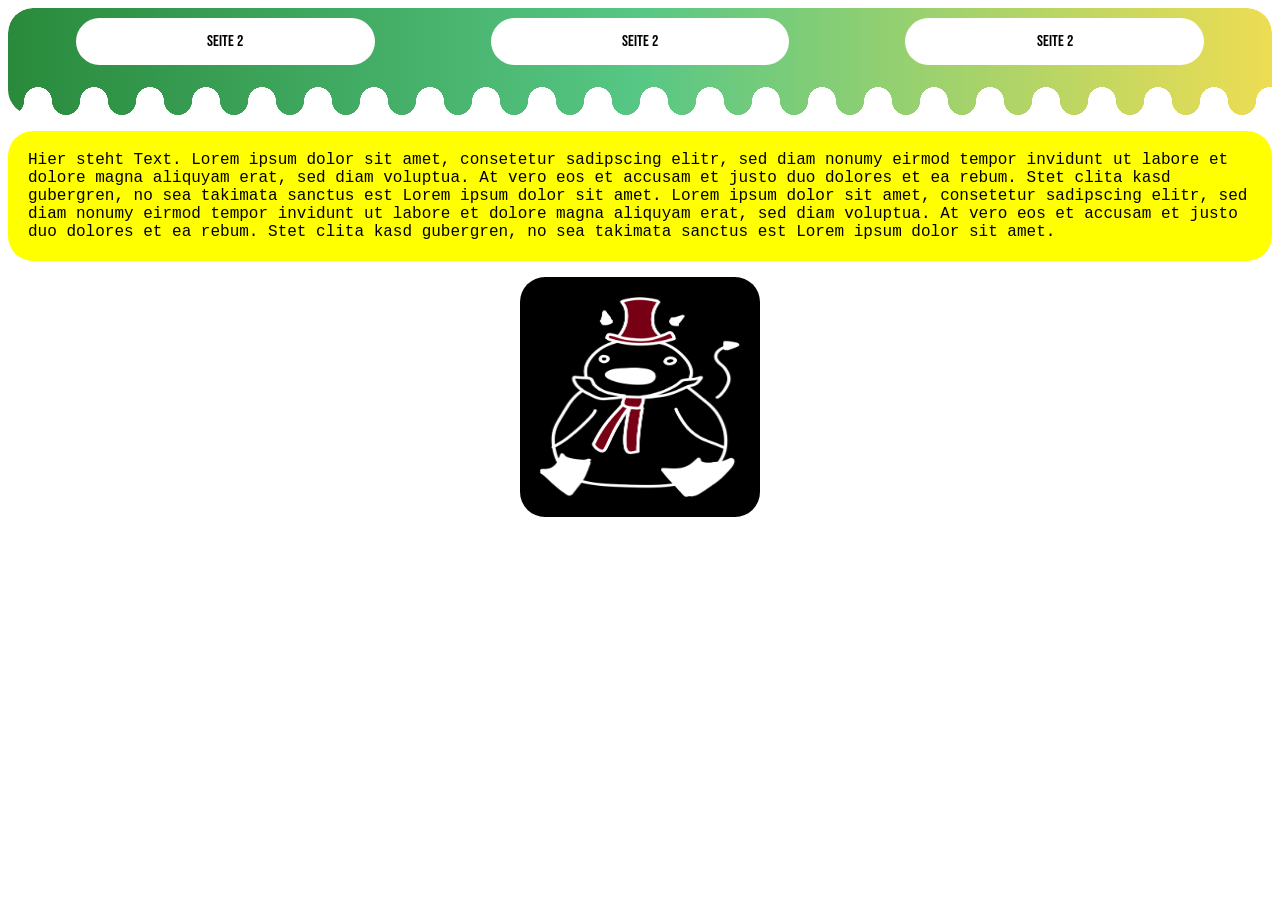
==== index.html @ e603d380 "Update index.html" ====
<!doctype html>
<html>
  <head>
    <link rel="preconnect" href="https://fonts.googleapis.com">
    <link rel="preconnect" href="https://fonts.gstatic.com" crossorigin>
    <link href="https://fonts.googleapis.com/css2?family=Bebas+Neue&family=Exo+2:ital,wght@0,100..900;1,100..900&display=swap" rel="stylesheet">
    <link rel="stylesheet" href="portfoliostyle.css">
    <meta name="viewport" content="width=device-width, initial-scale=1.0">
    <link rel="icon" type="image/x-icon" href="duckbrush.png">
    <title>Portfolio</title>
  </head>

  <body>
    <div class="container space-around">
      <a class="MeinButton" href="seite2.html">Seite 2</a>
      <a class="MeinButton" href="seite2.html">Seite 2</a>
      <a class="MeinButton" href="seite2.html">Seite 2</a>
    </div>
    <p class="basic">Hier steht Text. Lorem ipsum dolor sit amet, consetetur sadipscing elitr, sed diam nonumy eirmod tempor invidunt ut labore et dolore magna aliquyam erat, sed diam voluptua. At vero eos et accusam et justo duo dolores et ea rebum. Stet clita kasd gubergren, no sea takimata sanctus est Lorem ipsum dolor sit amet. Lorem ipsum dolor sit amet, consetetur sadipscing elitr, sed diam nonumy eirmod tempor invidunt ut labore et dolore magna aliquyam erat, sed diam voluptua. At vero eos et accusam et justo duo dolores et ea rebum. Stet clita kasd gubergren, no sea takimata sanctus est Lorem ipsum dolor sit amet.</p>
    <img src="duckbrush.png" alt="duck">
  </body>
</html>
---- portfoliostyle.css ----
body{
    font-family: 'Courier New', monospace;
}
p.basic {
  background-color: yellow;
  border-radius: 25px;
  padding: 20px;
}
img {
  background-color: black;
  border-radius: 25px;
  padding: 20px;
  width: 200px;
  height: 200px;
  display: block;
  margin: auto;
  transition: transform .7s ease-in-out;
}
img:hover{
  cursor: default;
  transform: rotate(9deg);
}

a.MeinButton:link, a.MeinButton:visited {
  border-radius: 25px;
  background-color: white;
  color: black;
  padding: 14px 25px;
  width: max(50px,20%);
  text-align: center;
  text-decoration: none;
  display: inline-block;
  font-family: "Bebas Neue", sans-serif;
  font-weight: 400;
  font-style: normal;
}

a.MeinButton:hover, a.MeinButton:active {
  background-color: red;
}

.container {
  display: flex;
  background: #298a3b;
  background: linear-gradient(90deg,rgba(41, 138, 59, 1) 0%, rgba(87, 199, 133, 1) 50%, rgba(237, 221, 83, 1) 100%);
  mask: 
   radial-gradient(14px at 75% 100%,#0000 98%,#000) 50% calc(100% - 14px)/56px 100% repeat-x,
    radial-gradient(14px at 25% 50%,#000 99%,#0000 101%) bottom/56px 28px repeat-x;
  border-radius: 25px;
  padding: 10px;
  padding-bottom: 50px;
}
.container.space-around {
  justify-content: space-around;
}
.container.space-between {  
  justify-content: space-between;
}
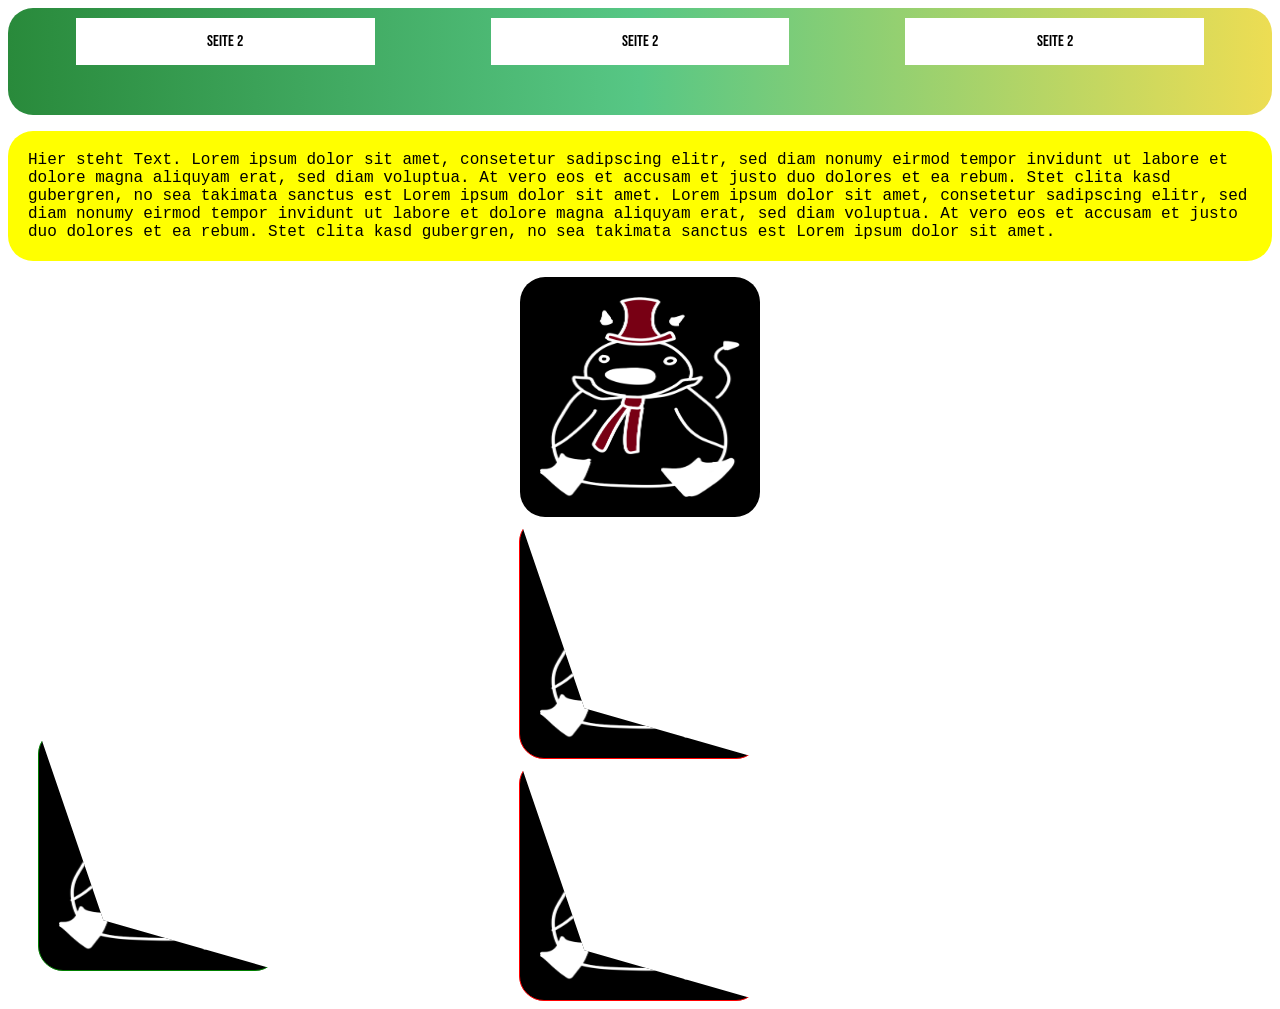
==== commit 1d366878: "stack not working" ====
--- a/index.html
+++ b/index.html
@@ -17,6 +17,11 @@
       <a class="MeinButton" href="seite2.html">Seite 2</a>
     </div>
     <p class="basic">Hier steht Text. Lorem ipsum dolor sit amet, consetetur sadipscing elitr, sed diam nonumy eirmod tempor invidunt ut labore et dolore magna aliquyam erat, sed diam voluptua. At vero eos et accusam et justo duo dolores et ea rebum. Stet clita kasd gubergren, no sea takimata sanctus est Lorem ipsum dolor sit amet. Lorem ipsum dolor sit amet, consetetur sadipscing elitr, sed diam nonumy eirmod tempor invidunt ut labore et dolore magna aliquyam erat, sed diam voluptua. At vero eos et accusam et justo duo dolores et ea rebum. Stet clita kasd gubergren, no sea takimata sanctus est Lorem ipsum dolor sit amet.</p>
-    <img src="duckbrush.png" alt="duck">
+    <img class="turning" src="duckbrush.png" alt="duck">
+    <img class="folding image1"src="duckbrush.png" alt="duck">
+    <div class="parent">
+      <img class="folding image1"src="duckbrush.png" alt="duck">
+      <img class="folding image2"src="duckbrush.png" alt="duck">
+    </div>
   </body>
 </html>
--- a/portfoliostyle.css
+++ b/portfoliostyle.css
@@ -6,7 +6,7 @@
   border-radius: 25px;
   padding: 20px;
 }
-img {
+img.turning {
   background-color: black;
   border-radius: 25px;
   padding: 20px;
@@ -16,13 +16,49 @@
   margin: auto;
   transition: transform .7s ease-in-out;
 }
-img:hover{
+img.turning:hover{
   cursor: default;
   transform: rotate(9deg);
 }
 
+img.folding {
+  background-color: black;
+  border-radius: 25px;
+  padding: 20px;
+  width: 200px;
+  height: 200px;
+  display: block;
+  margin: auto;
+  clip-path: polygon(0 0, 27% 79%, 100% 100%, 0% 100%);
+  transition: clip-path 1s;
+}
+
+.parent {
+  position: relative;
+  top: 0;
+  left: 0;
+  display: block;
+  margin: auto;
+}
+.image1 {
+  position: relative;
+  top: 0;
+  left: 0;
+  border: 1px red solid;
+}
+.image2 {
+  position: absolute;
+  top: -30px;
+  left: 30px;
+  border: 1px green solid;
+}
+
+img.folding:hover {
+  clip-path: polygon(0 0, 96% 2%, 100% 100%, 0% 100%);
+}
+
 a.MeinButton:link, a.MeinButton:visited {
-  border-radius: 25px;
+  border-radius: 0px;
   background-color: white;
   color: black;
   padding: 14px 25px;
@@ -39,13 +75,14 @@
   background-color: red;
 }
 
+.stackcontainer{
+  
+}
+
 .container {
   display: flex;
   background: #298a3b;
   background: linear-gradient(90deg,rgba(41, 138, 59, 1) 0%, rgba(87, 199, 133, 1) 50%, rgba(237, 221, 83, 1) 100%);
-  mask: 
-   radial-gradient(14px at 75% 100%,#0000 98%,#000) 50% calc(100% - 14px)/56px 100% repeat-x,
-    radial-gradient(14px at 25% 50%,#000 99%,#0000 101%) bottom/56px 28px repeat-x;
   border-radius: 25px;
   padding: 10px;
   padding-bottom: 50px;
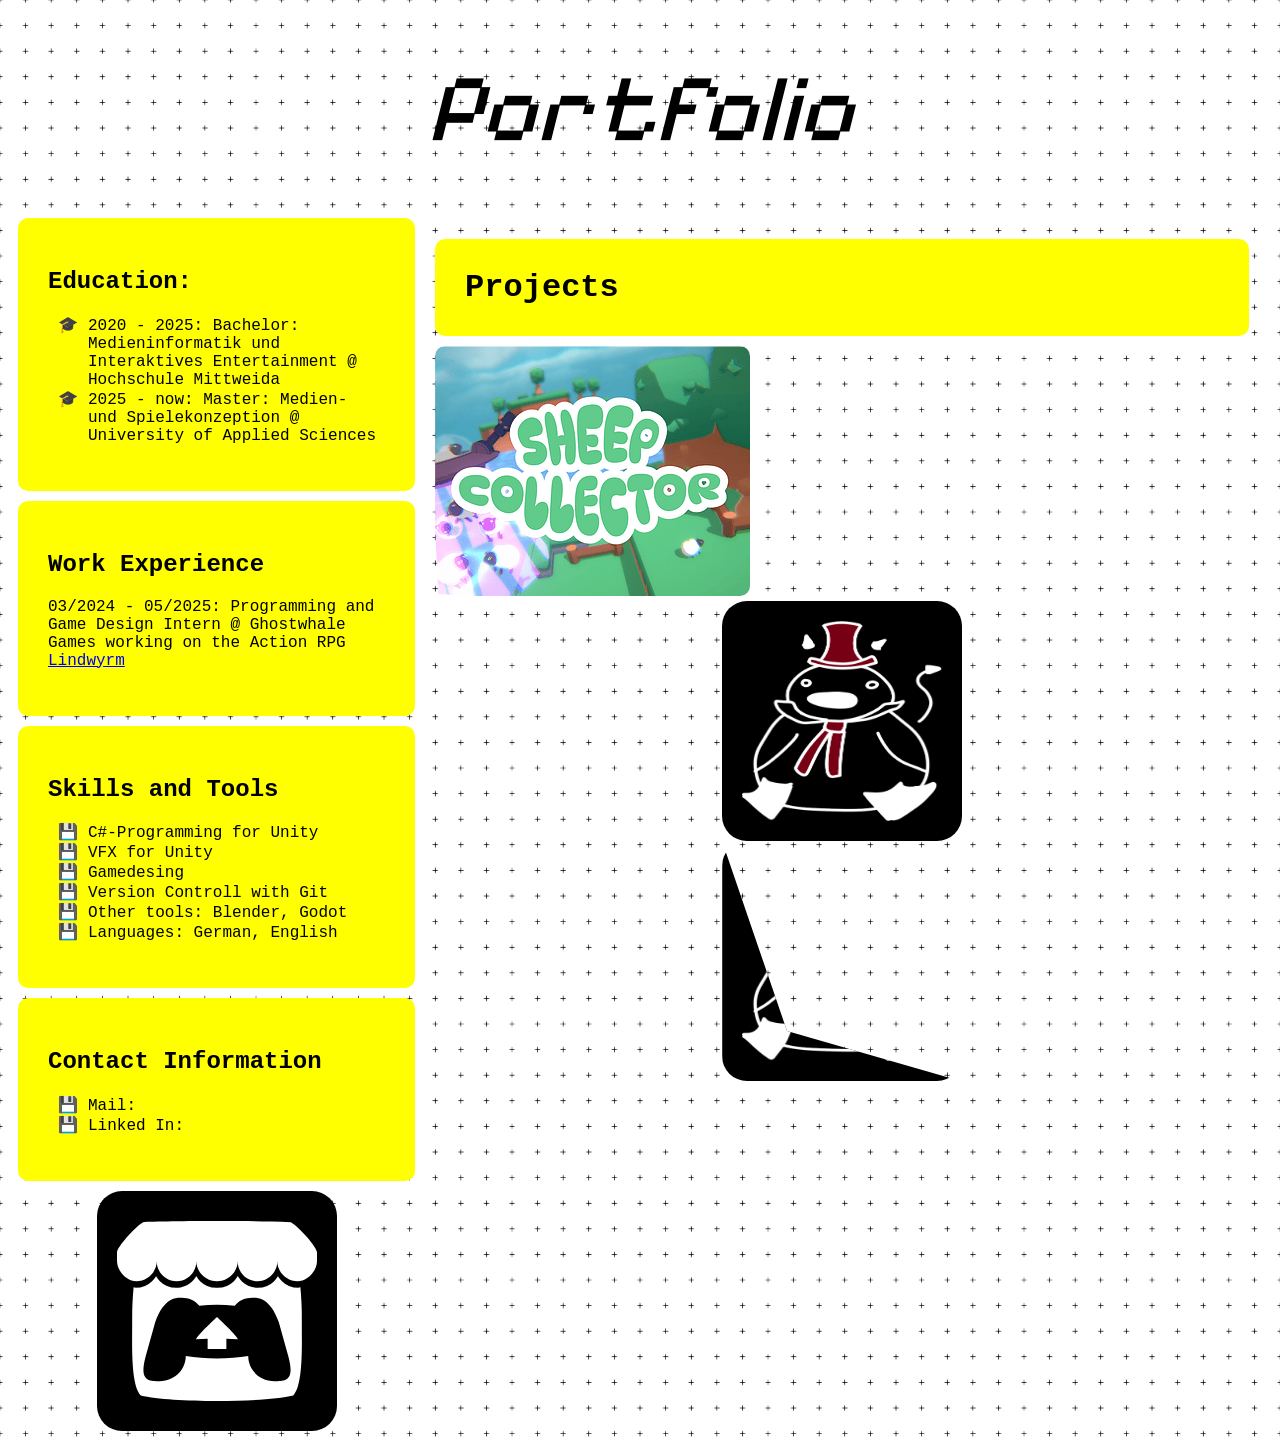
==== commit 726e7443: "bare Bone Portfolio" ====
--- a/index.html
+++ b/index.html
@@ -4,6 +4,7 @@
     <link rel="preconnect" href="https://fonts.googleapis.com">
     <link rel="preconnect" href="https://fonts.gstatic.com" crossorigin>
     <link href="https://fonts.googleapis.com/css2?family=Bebas+Neue&family=Exo+2:ital,wght@0,100..900;1,100..900&display=swap" rel="stylesheet">
+    <link href="https://fonts.googleapis.com/css2?family=Pixelify+Sans:wght@400..700&display=swap" rel="stylesheet">
     <link rel="stylesheet" href="portfoliostyle.css">
     <meta name="viewport" content="width=device-width, initial-scale=1.0">
     <link rel="icon" type="image/x-icon" href="duckbrush.png">
@@ -11,17 +12,50 @@
   </head>
 
   <body>
-    <div class="container space-around">
-      <a class="MeinButton" href="seite2.html">Seite 2</a>
-      <a class="MeinButton" href="seite2.html">Seite 2</a>
-      <a class="MeinButton" href="seite2.html">Seite 2</a>
+    <div class="header pixelify-sans-header"> 
+      <p>Portfolio</p>
     </div>
-    <p class="basic">Hier steht Text. Lorem ipsum dolor sit amet, consetetur sadipscing elitr, sed diam nonumy eirmod tempor invidunt ut labore et dolore magna aliquyam erat, sed diam voluptua. At vero eos et accusam et justo duo dolores et ea rebum. Stet clita kasd gubergren, no sea takimata sanctus est Lorem ipsum dolor sit amet. Lorem ipsum dolor sit amet, consetetur sadipscing elitr, sed diam nonumy eirmod tempor invidunt ut labore et dolore magna aliquyam erat, sed diam voluptua. At vero eos et accusam et justo duo dolores et ea rebum. Stet clita kasd gubergren, no sea takimata sanctus est Lorem ipsum dolor sit amet.</p>
-    <img class="turning" src="duckbrush.png" alt="duck">
-    <img class="folding image1"src="duckbrush.png" alt="duck">
-    <div class="parent">
-      <img class="folding image1"src="duckbrush.png" alt="duck">
-      <img class="folding image2"src="duckbrush.png" alt="duck">
+    <div class="row">
+      <div class="column left">
+        <div class = "basic">
+          <h2 >Education: </h2>
+          <ul>
+            <li class="ex-list-point"> 2020 - 2025: Bachelor: Medieninformatik und Interaktives Entertainment @ Hochschule Mittweida</li>
+            <li class="ex-list-point"> 2025 - now: Master: Medien- und Spielekonzeption @ University of Applied Sciences</li>
+          </ul>
+        </div>
+        <div class="basic">
+          <h2>Work Experience</h2>
+          <p> 03/2024 - 05/2025: Programming and Game Design Intern @ Ghostwhale Games working on the Action RPG <a href="https://store.steampowered.com/app/2280020/Lindwyrm/">Lindwyrm</a></p>
+        </div>
+        <div class="basic">
+          <h2>Skills and Tools</h2>
+          <ul>
+            <li class="ex-list-floppy"> C#-Programming for Unity</li>
+            <li class="ex-list-floppy"> VFX for Unity</li>
+            <li class="ex-list-floppy"> Gamedesing</li>
+            <li class="ex-list-floppy"> Version Controll with Git</li>
+            <li class="ex-list-floppy"> Other tools: Blender, Godot</li>
+            <li class="ex-list-floppy"> Languages: German, English</li>
+          </ul>
+        </div>
+        
+        <div class="basic">
+          <h2>Contact Information</h2>
+          <ul>
+            <li class="ex-list-floppy"> Mail:</li>
+            <li class="ex-list-floppy"> Linked In: </li>
+          </ul>
+        </div>
+
+        <a target="_blank" rel="noopener noreferrer" href="https://duckistopheles.itch.io/"><img class="turning externLink" src="itchio-textless-white.svg"></a>
+      </div>
+      <div class="column right">
+        <h1 class="basic">Projects</h1>
+        <a href="sheep_collector.html"> <img class = "projectPreview" src="sheep_collector.png" alt = "sheep_collector"> </a>
+        <img class="turning" src="duckbrush.png" alt="duck">
+        <img class="folding"src="duckbrush.png" alt="duck">
+      </div>
     </div>
   </body>
 </html>
--- a/portfoliostyle.css
+++ b/portfoliostyle.css
@@ -1,12 +1,19 @@
 body{
     font-family: 'Courier New', monospace;
+    background-image: url(squarecross.png);
+    background-size: 20%;
 }
-p.basic {
+.basic {
   background-color: yellow;
-  border-radius: 25px;
-  padding: 20px;
+  padding: 30px;
+  border-radius: 10px;
+  overflow:auto;
+  margin-bottom: 10px;
 }
-img.turning {
+
+
+
+.turning {
   background-color: black;
   border-radius: 25px;
   padding: 20px;
@@ -16,12 +23,11 @@
   margin: auto;
   transition: transform .7s ease-in-out;
 }
-img.turning:hover{
-  cursor: default;
+.turning:hover{
   transform: rotate(9deg);
 }
 
-img.folding {
+.folding {
   background-color: black;
   border-radius: 25px;
   padding: 20px;
@@ -33,27 +39,7 @@
   transition: clip-path 1s;
 }
 
-.parent {
-  position: relative;
-  top: 0;
-  left: 0;
-  display: block;
-  margin: auto;
-}
-.image1 {
-  position: relative;
-  top: 0;
-  left: 0;
-  border: 1px red solid;
-}
-.image2 {
-  position: absolute;
-  top: -30px;
-  left: 30px;
-  border: 1px green solid;
-}
-
-img.folding:hover {
+.folding:hover {
   clip-path: polygon(0 0, 96% 2%, 100% 100%, 0% 100%);
 }
 
@@ -75,10 +61,6 @@
   background-color: red;
 }
 
-.stackcontainer{
-  
-}
-
 .container {
   display: flex;
   background: #298a3b;
@@ -92,4 +74,89 @@
 }
 .container.space-between {  
   justify-content: space-between;
+}
+
+.row{
+  box-sizing: border-box;
+  /*display: flex;*/
+  justify-content: center;
+  align-items: center; 
+}
+.column {
+  float: left;
+  box-sizing: border-box;
+  padding: 10px;
+
+}
+
+.left {
+  width: 33%;
+}
+
+.right {
+  width: 66%;
+}
+
+@media screen and (max-width: 900px) {
+  .left {
+    width: 100%;
+  }
+  .right {
+    width: 100%;
+  }
+  .column {
+    width: 100%;
+  }
+}
+
+/* Clear floats after the columns */
+.row:after {
+  content: "";
+  display: table;
+  clear: both;
+}
+
+.header{
+ display: flex;
+  justify-content: center;
+  align-items: center;
+  height: 200px;
+  transition: transform .5s ease-in-out, font-weight .3s ease-in-out;
+}
+.header:hover {
+   transform: skew(-0.03turn, 0.5deg);
+   font-weight: 500;
+}
+
+/* <weight>: Use a value from 400 to 700*/
+.pixelify-sans-header {
+  font-family: "Pixelify Sans", sans-serif;
+  font-optical-sizing: auto;
+  font-weight: 400;
+  font-style: italic;
+  font-size: 96px;
+  color: grad;
+}
+
+.externLink:hover {
+  cursor: pointer;
+}
+
+.ex-list-point {
+  list-style-type: "🎓 ";
+}
+
+.ex-list-floppy {
+  list-style-type: "💾 ";
+}
+ul ::marker {font-size:inherit;} 
+
+.projectPreview{
+  border-radius: 10px;
+  clip-path: polygon(0 0, 26% 0, 38% 0, 61% 0, 80% 0, 100% 0, 100% 15%, 100% 39%, 100% 61%, 100% 87%, 100% 100%, 74% 100%, 56% 100%, 37% 100%, 15% 100%, 1% 99%, 0% 72%, 0 47%, 0 22%);
+  transition: clip-path .4s ease-in-out;
+}
+
+.projectPreview:hover{
+  clip-path: polygon(4% 1%, 18% 8%, 38% 7%, 58% 8%, 78% 2%, 97% 4%, 95% 21%, 98% 41%, 95% 67%, 98% 87%, 92% 97%, 76% 98%, 57% 97%, 38% 98%, 20% 93%, 0 96%, 3% 70%, 3% 45%, 7% 19%);
 }
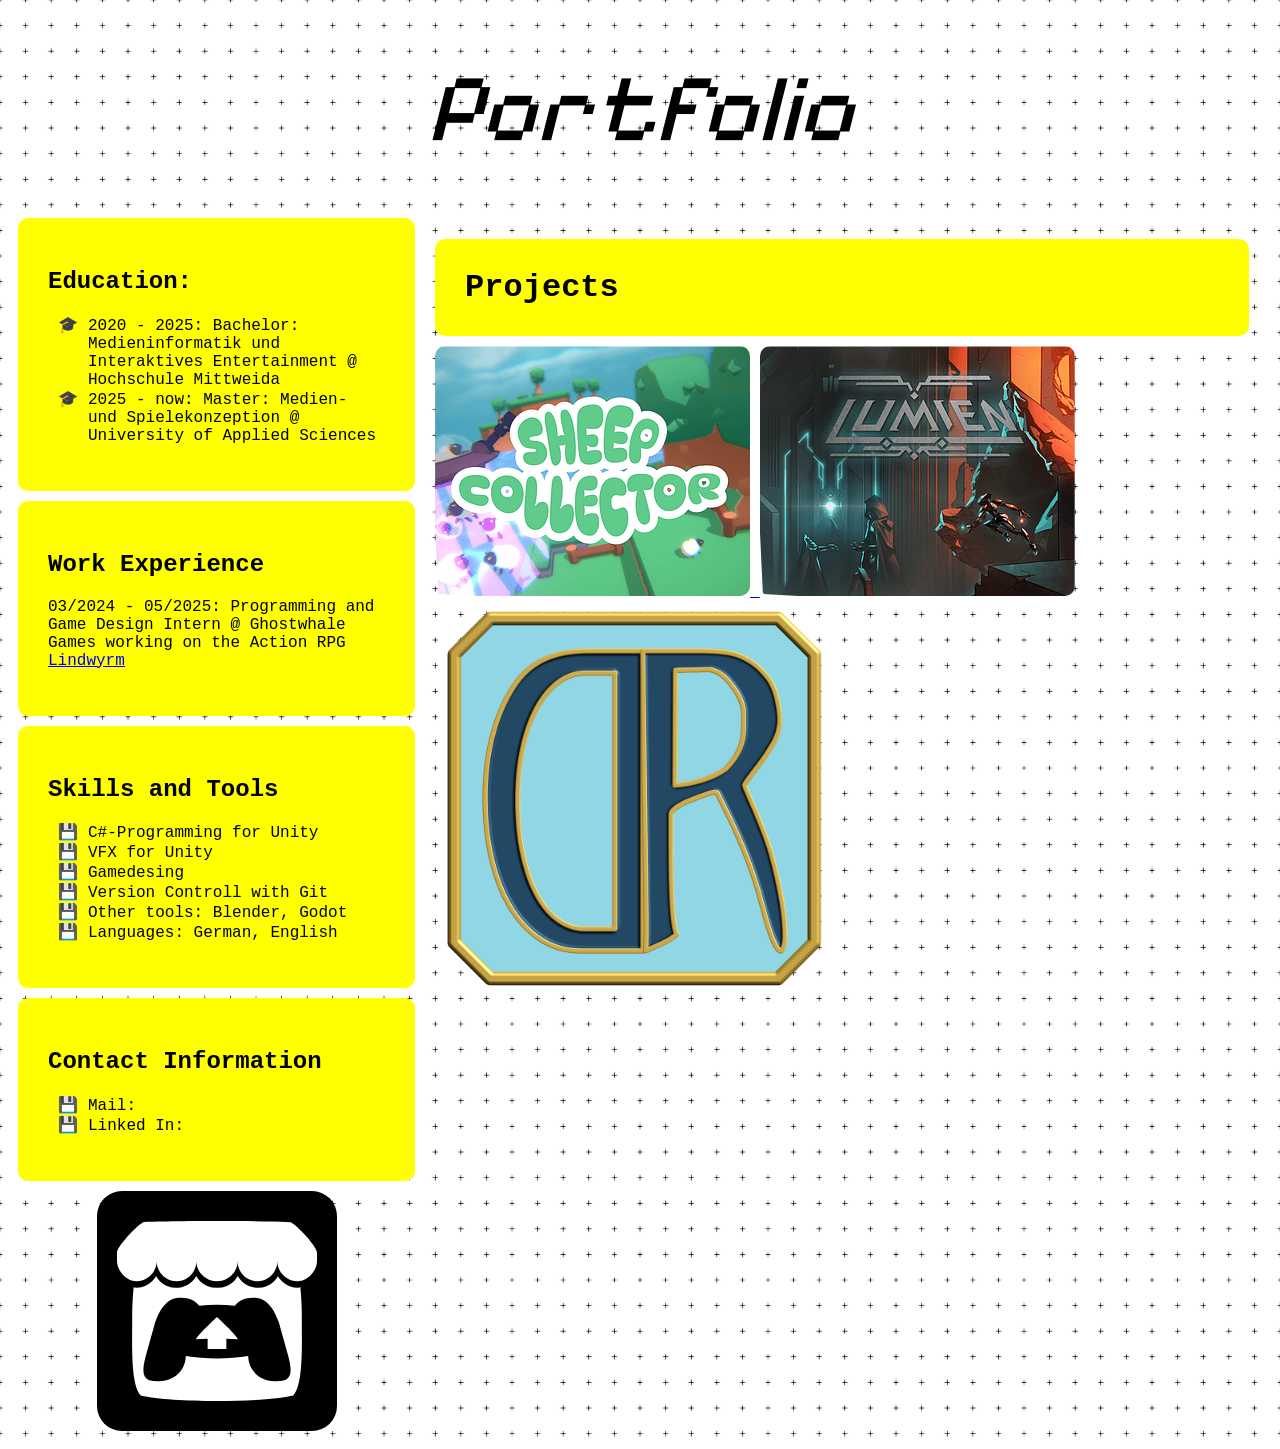
==== commit 0c8ffb79: "new project gallery wip" ====
--- a/index.html
+++ b/index.html
@@ -52,9 +52,12 @@
       </div>
       <div class="column right">
         <h1 class="basic">Projects</h1>
-        <a href="sheep_collector.html"> <img class = "projectPreview" src="sheep_collector.png" alt = "sheep_collector"> </a>
-        <img class="turning" src="duckbrush.png" alt="duck">
-        <img class="folding"src="duckbrush.png" alt="duck">
+
+        <div> 
+          <a href="sheep_collector.html"> <img class = "projectPreview" src="sheep_collector.png" alt = "sheep_collector"> </a>
+          <a href="sheep_collector.html"> <img class = "projectPreview" src="ressources/lumien_small.png" alt = "lumien"> </a>
+          <a href="sheep_collector.html"> <img class = "projectPreview" src="ressources/Programm_Logo.png" alt = "Darrana"> </a>
+        </div>
       </div>
     </div>
   </body>
--- a/portfoliostyle.css
+++ b/portfoliostyle.css
@@ -88,7 +88,11 @@
   padding: 10px;
 
 }
-
+.column.project {
+  width: 66%;
+  border: 10px solid red;
+  background-color: #298a3b;
+}
 .left {
   width: 33%;
 }
@@ -155,8 +159,16 @@
   border-radius: 10px;
   clip-path: polygon(0 0, 26% 0, 38% 0, 61% 0, 80% 0, 100% 0, 100% 15%, 100% 39%, 100% 61%, 100% 87%, 100% 100%, 74% 100%, 56% 100%, 37% 100%, 15% 100%, 1% 99%, 0% 72%, 0 47%, 0 22%);
   transition: clip-path .4s ease-in-out;
+  max-width: 500px;
+  max-height: 400px;
 }
 
 .projectPreview:hover{
   clip-path: polygon(4% 1%, 18% 8%, 38% 7%, 58% 8%, 78% 2%, 97% 4%, 95% 21%, 98% 41%, 95% 67%, 98% 87%, 92% 97%, 76% 98%, 57% 97%, 38% 98%, 20% 93%, 0 96%, 3% 70%, 3% 45%, 7% 19%);
-}+}
+hr {
+  border: none;
+  border-top: 5px hidden rgb(0, 0, 0);
+}
+
+/*------------------------------ gallery*/
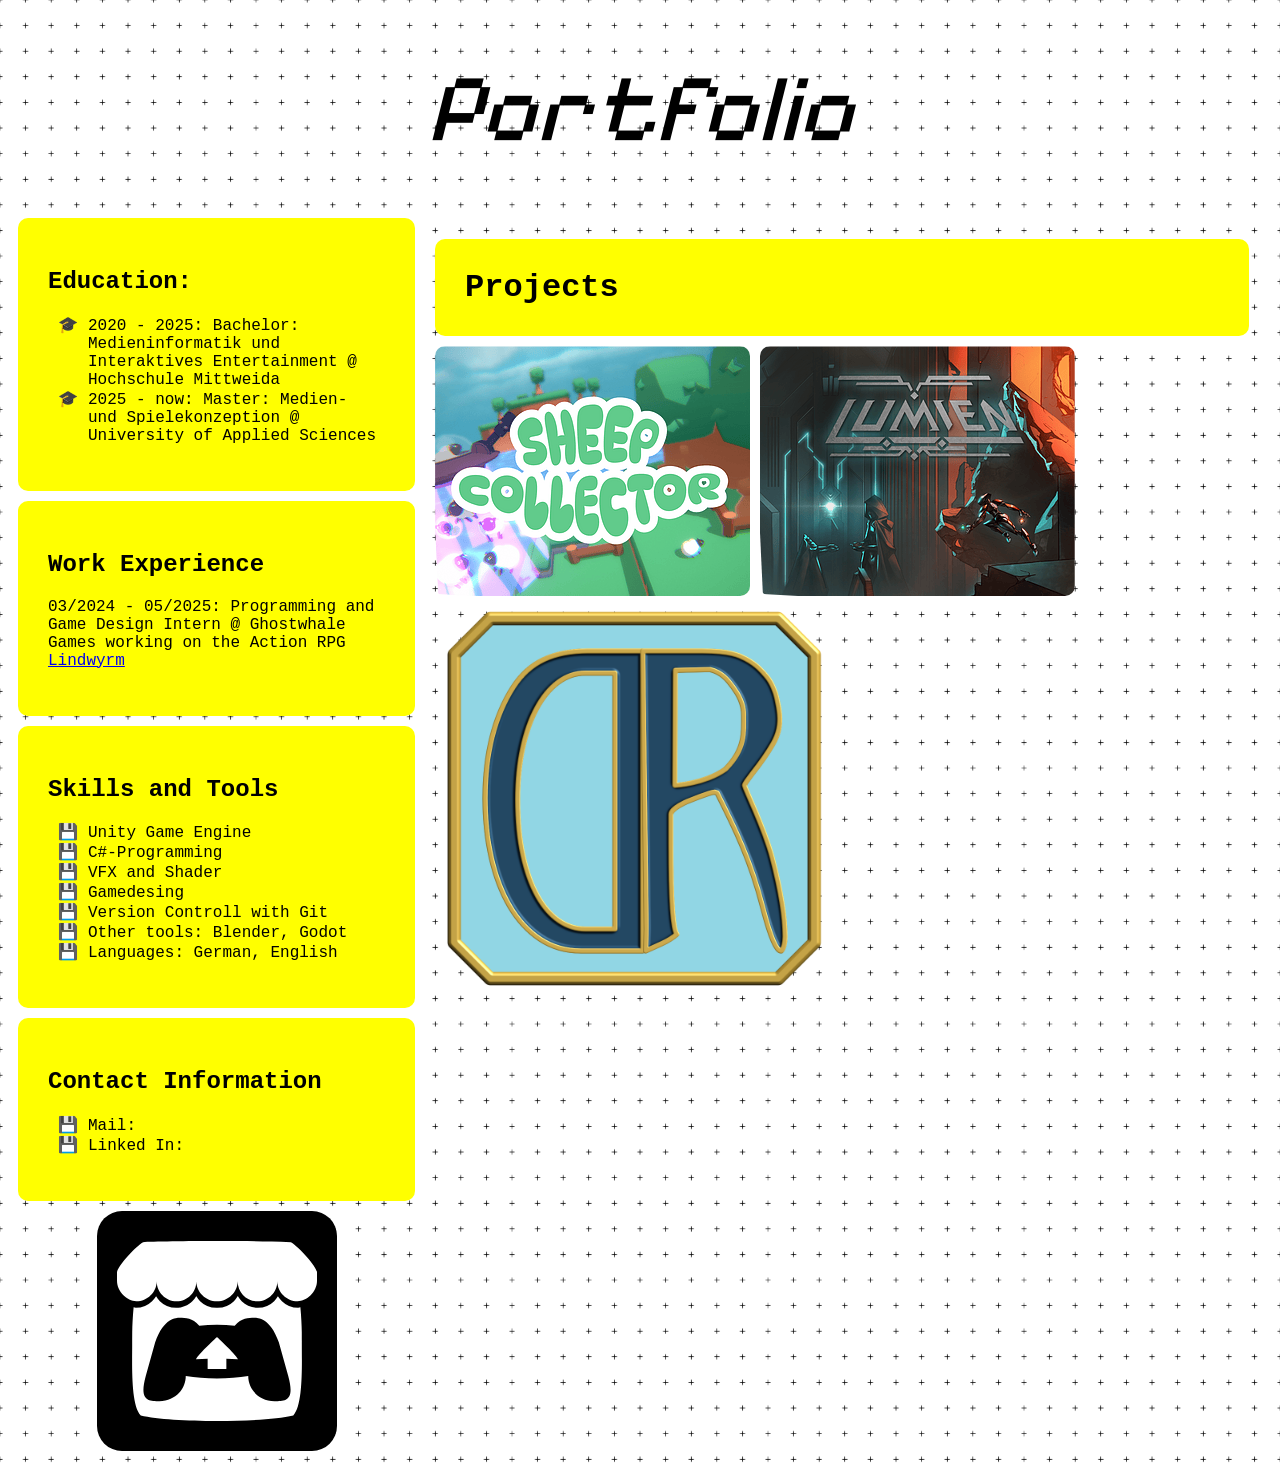
==== commit 4fd063a5: "added subpages" ====
--- a/index.html
+++ b/index.html
@@ -26,13 +26,14 @@
         </div>
         <div class="basic">
           <h2>Work Experience</h2>
-          <p> 03/2024 - 05/2025: Programming and Game Design Intern @ Ghostwhale Games working on the Action RPG <a href="https://store.steampowered.com/app/2280020/Lindwyrm/">Lindwyrm</a></p>
+          <p> 03/2024 - 05/2025: Programming and Game Design Intern @ Ghostwhale Games working on the Action RPG <a target="_blank" rel="noopener noreferrer" href="https://store.steampowered.com/app/2280020/Lindwyrm/">Lindwyrm</a></p>
         </div>
         <div class="basic">
           <h2>Skills and Tools</h2>
           <ul>
-            <li class="ex-list-floppy"> C#-Programming for Unity</li>
-            <li class="ex-list-floppy"> VFX for Unity</li>
+            <li class="ex-list-floppy"> Unity Game Engine</li>
+            <li class="ex-list-floppy"> C#-Programming</li>
+            <li class="ex-list-floppy"> VFX and Shader</li>
             <li class="ex-list-floppy"> Gamedesing</li>
             <li class="ex-list-floppy"> Version Controll with Git</li>
             <li class="ex-list-floppy"> Other tools: Blender, Godot</li>
@@ -52,11 +53,10 @@
       </div>
       <div class="column right">
         <h1 class="basic">Projects</h1>
-
         <div> 
-          <a href="sheep_collector.html"> <img class = "projectPreview" src="sheep_collector.png" alt = "sheep_collector"> </a>
-          <a href="sheep_collector.html"> <img class = "projectPreview" src="ressources/lumien_small.png" alt = "lumien"> </a>
-          <a href="sheep_collector.html"> <img class = "projectPreview" src="ressources/Programm_Logo.png" alt = "Darrana"> </a>
+          <a href="subpages/sheep_collector.html"><img class = "projectPreview" src="sheep_collector.png" alt = "sheep_collector"></a>
+          <a href="subpages/Lumien.html"><img class = "projectPreview" src="ressources/lumien_small.png" alt = "lumien"></a>
+          <a href="subpages/Darrana.html"><img class="projectPreview" src="ressources/Programm_Logo.png" alt = "Darrana"></a>
         </div>
       </div>
     </div>
--- a/portfoliostyle.css
+++ b/portfoliostyle.css
@@ -44,21 +44,23 @@
 }
 
 a.MeinButton:link, a.MeinButton:visited {
-  border-radius: 0px;
-  background-color: white;
-  color: black;
+  border-radius: 25px;
+  background-color: black;
+  color: white;
   padding: 14px 25px;
   width: max(50px,20%);
   text-align: center;
   text-decoration: none;
   display: inline-block;
-  font-family: "Bebas Neue", sans-serif;
   font-weight: 400;
   font-style: normal;
+  border: 10px solid transparent;
 }
 
 a.MeinButton:hover, a.MeinButton:active {
-  background-color: red;
+  background-color: rgb(255, 251, 0);
+  color: black;
+  border: 10px dashed black;
 }
 
 .container {
@@ -142,6 +144,14 @@
   color: grad;
 }
 
+.pixelify-sans-button {
+  font-family: "Pixelify Sans", sans-serif;
+  font-optical-sizing: auto;
+  font-weight: 400;
+  font-style: italic;
+  font-size: 32px;
+}
+
 .externLink:hover {
   cursor: pointer;
 }
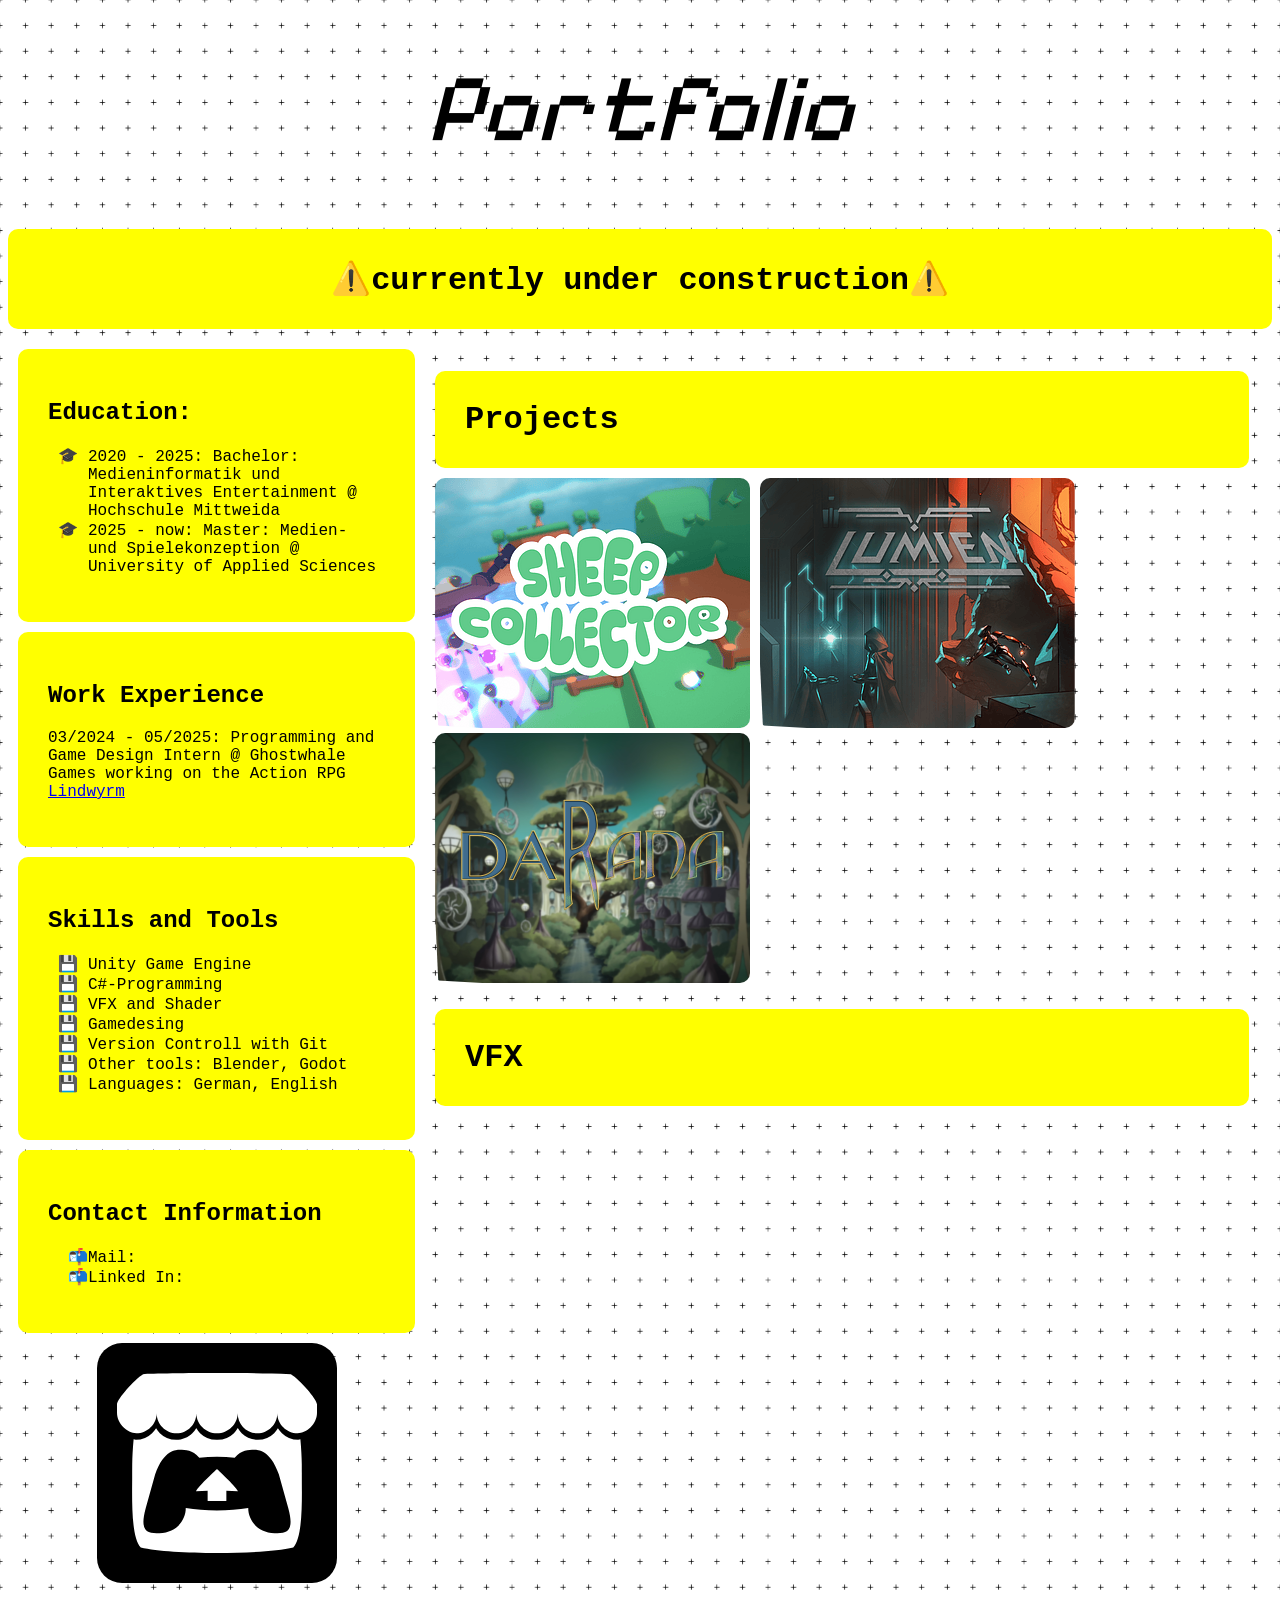
==== commit 438b1dca: "started workign on subside content" ====
--- a/index.html
+++ b/index.html
@@ -7,7 +7,7 @@
     <link href="https://fonts.googleapis.com/css2?family=Pixelify+Sans:wght@400..700&display=swap" rel="stylesheet">
     <link rel="stylesheet" href="portfoliostyle.css">
     <meta name="viewport" content="width=device-width, initial-scale=1.0">
-    <link rel="icon" type="image/x-icon" href="duckbrush.png">
+    <link rel="icon" type="image/x-icon" href="/ressources/duckbrush.png">
     <title>Portfolio</title>
   </head>
 
@@ -15,6 +15,7 @@
     <div class="header pixelify-sans-header"> 
       <p>Portfolio</p>
     </div>
+    <h1 class="basic warningBanner">⚠️currently under construction⚠️</h1>
     <div class="row">
       <div class="column left">
         <div class = "basic">
@@ -44,20 +45,21 @@
         <div class="basic">
           <h2>Contact Information</h2>
           <ul>
-            <li class="ex-list-floppy"> Mail:</li>
-            <li class="ex-list-floppy"> Linked In: </li>
+            <li class="ex-list-contact"> Mail:</li>
+            <li class="ex-list-contact"> Linked In: </li>
           </ul>
         </div>
 
-        <a target="_blank" rel="noopener noreferrer" href="https://duckistopheles.itch.io/"><img class="turning externLink" src="itchio-textless-white.svg"></a>
+        <a target="_blank" rel="noopener noreferrer" href="https://duckistopheles.itch.io/"><img class="turning externLink" src="ressources/itchio-textless-white.svg"></a>
       </div>
       <div class="column right">
         <h1 class="basic">Projects</h1>
         <div> 
-          <a href="subpages/sheep_collector.html"><img class = "projectPreview" src="sheep_collector.png" alt = "sheep_collector"></a>
+          <a href="subpages/sheep_collector.html"><img class = "projectPreview" src="ressources/sheep_collector.png" alt = "sheep_collector"></a>
           <a href="subpages/Lumien.html"><img class = "projectPreview" src="ressources/lumien_small.png" alt = "lumien"></a>
-          <a href="subpages/Darrana.html"><img class="projectPreview" src="ressources/Programm_Logo.png" alt = "Darrana"></a>
+          <a href="subpages/Darrana.html"><img class="projectPreview" src="ressources/DarranaThumbnail.png" alt = "Darrana"></a>
         </div>
+        <h1 class="basic">VFX</h1>
       </div>
     </div>
   </body>
--- a/portfoliostyle.css
+++ b/portfoliostyle.css
@@ -1,6 +1,6 @@
 body{
     font-family: 'Courier New', monospace;
-    background-image: url(squarecross.png);
+    background-image: url(ressources/squarecross.png);
     background-size: 20%;
 }
 .basic {
@@ -24,7 +24,7 @@
   transition: transform .7s ease-in-out;
 }
 .turning:hover{
-  transform: rotate(9deg);
+  transform: rotate(3deg);
 }
 
 .folding {
@@ -54,13 +54,16 @@
   display: inline-block;
   font-weight: 400;
   font-style: normal;
-  border: 10px solid transparent;
+  border: 10px solid;
+  border-color: rgba(0, 0, 0, 0);
+  transition: background-color .25s ease-in-out, color .25s ease-in-out,  border-color .25s ease-in-out;
 }
 
 a.MeinButton:hover, a.MeinButton:active {
   background-color: rgb(255, 251, 0);
   color: black;
-  border: 10px dashed black;
+  border: 10px solid;
+  border-color: black;
 }
 
 .container {
@@ -163,14 +166,23 @@
 .ex-list-floppy {
   list-style-type: "💾 ";
 }
+
+.ex-list-contact {
+  list-style-type: "📬";
+}
+
+.ex-list-blue {
+  list-style-type: "🐑";
+}
+
 ul ::marker {font-size:inherit;} 
 
 .projectPreview{
   border-radius: 10px;
   clip-path: polygon(0 0, 26% 0, 38% 0, 61% 0, 80% 0, 100% 0, 100% 15%, 100% 39%, 100% 61%, 100% 87%, 100% 100%, 74% 100%, 56% 100%, 37% 100%, 15% 100%, 1% 99%, 0% 72%, 0 47%, 0 22%);
   transition: clip-path .4s ease-in-out;
-  max-width: 500px;
-  max-height: 400px;
+  width: 315px;
+  max-height: 500px;
 }
 
 .projectPreview:hover{
@@ -181,4 +193,13 @@
   border-top: 5px hidden rgb(0, 0, 0);
 }
 
+.gameScreenshot{
+  max-width: 800px;
+  border-radius: 10px;
+  margin: 10px;
+}
+
+.warningBanner{
+  text-align: center;
+}
 /*------------------------------ gallery*/
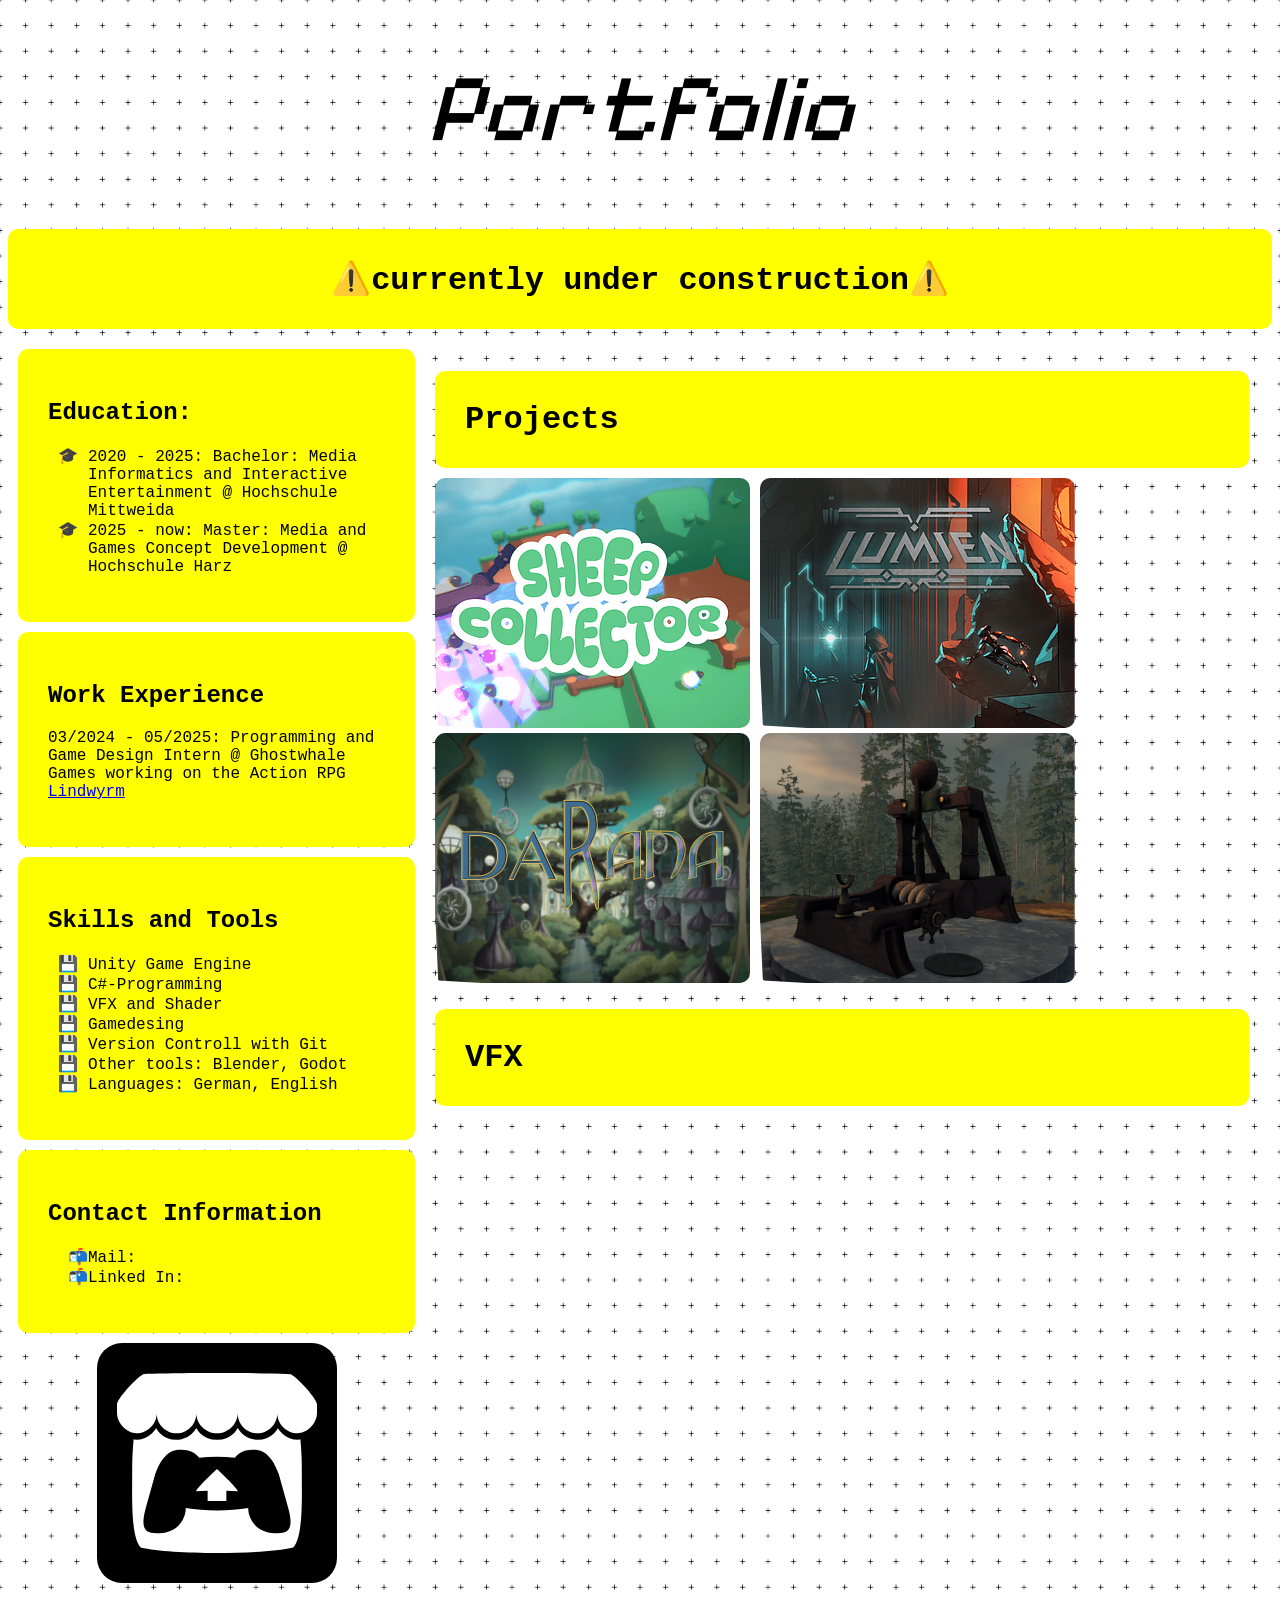
==== commit c49adb27: "added catapult" ====
--- a/index.html
+++ b/index.html
@@ -21,8 +21,8 @@
         <div class = "basic">
           <h2 >Education: </h2>
           <ul>
-            <li class="ex-list-point"> 2020 - 2025: Bachelor: Medieninformatik und Interaktives Entertainment @ Hochschule Mittweida</li>
-            <li class="ex-list-point"> 2025 - now: Master: Medien- und Spielekonzeption @ University of Applied Sciences</li>
+            <li class="ex-list-point"> 2020 - 2025: Bachelor: Media Informatics and Interactive Entertainment @ Hochschule Mittweida</li>
+            <li class="ex-list-point"> 2025 - now: Master: Media and Games Concept Development  @ Hochschule Harz</li>
           </ul>
         </div>
         <div class="basic">
@@ -58,6 +58,7 @@
           <a href="subpages/sheep_collector.html"><img class = "projectPreview" src="ressources/sheep_collector.png" alt = "sheep_collector"></a>
           <a href="subpages/Lumien.html"><img class = "projectPreview" src="ressources/lumien_small.png" alt = "lumien"></a>
           <a href="subpages/Darrana.html"><img class="projectPreview" src="ressources/DarranaThumbnail.png" alt = "Darrana"></a>
+          <a href="subpages/Katapult.html"><img class="projectPreview" src="ressources/katthumb.png" alt = "catapult"></a>
         </div>
         <h1 class="basic">VFX</h1>
       </div>
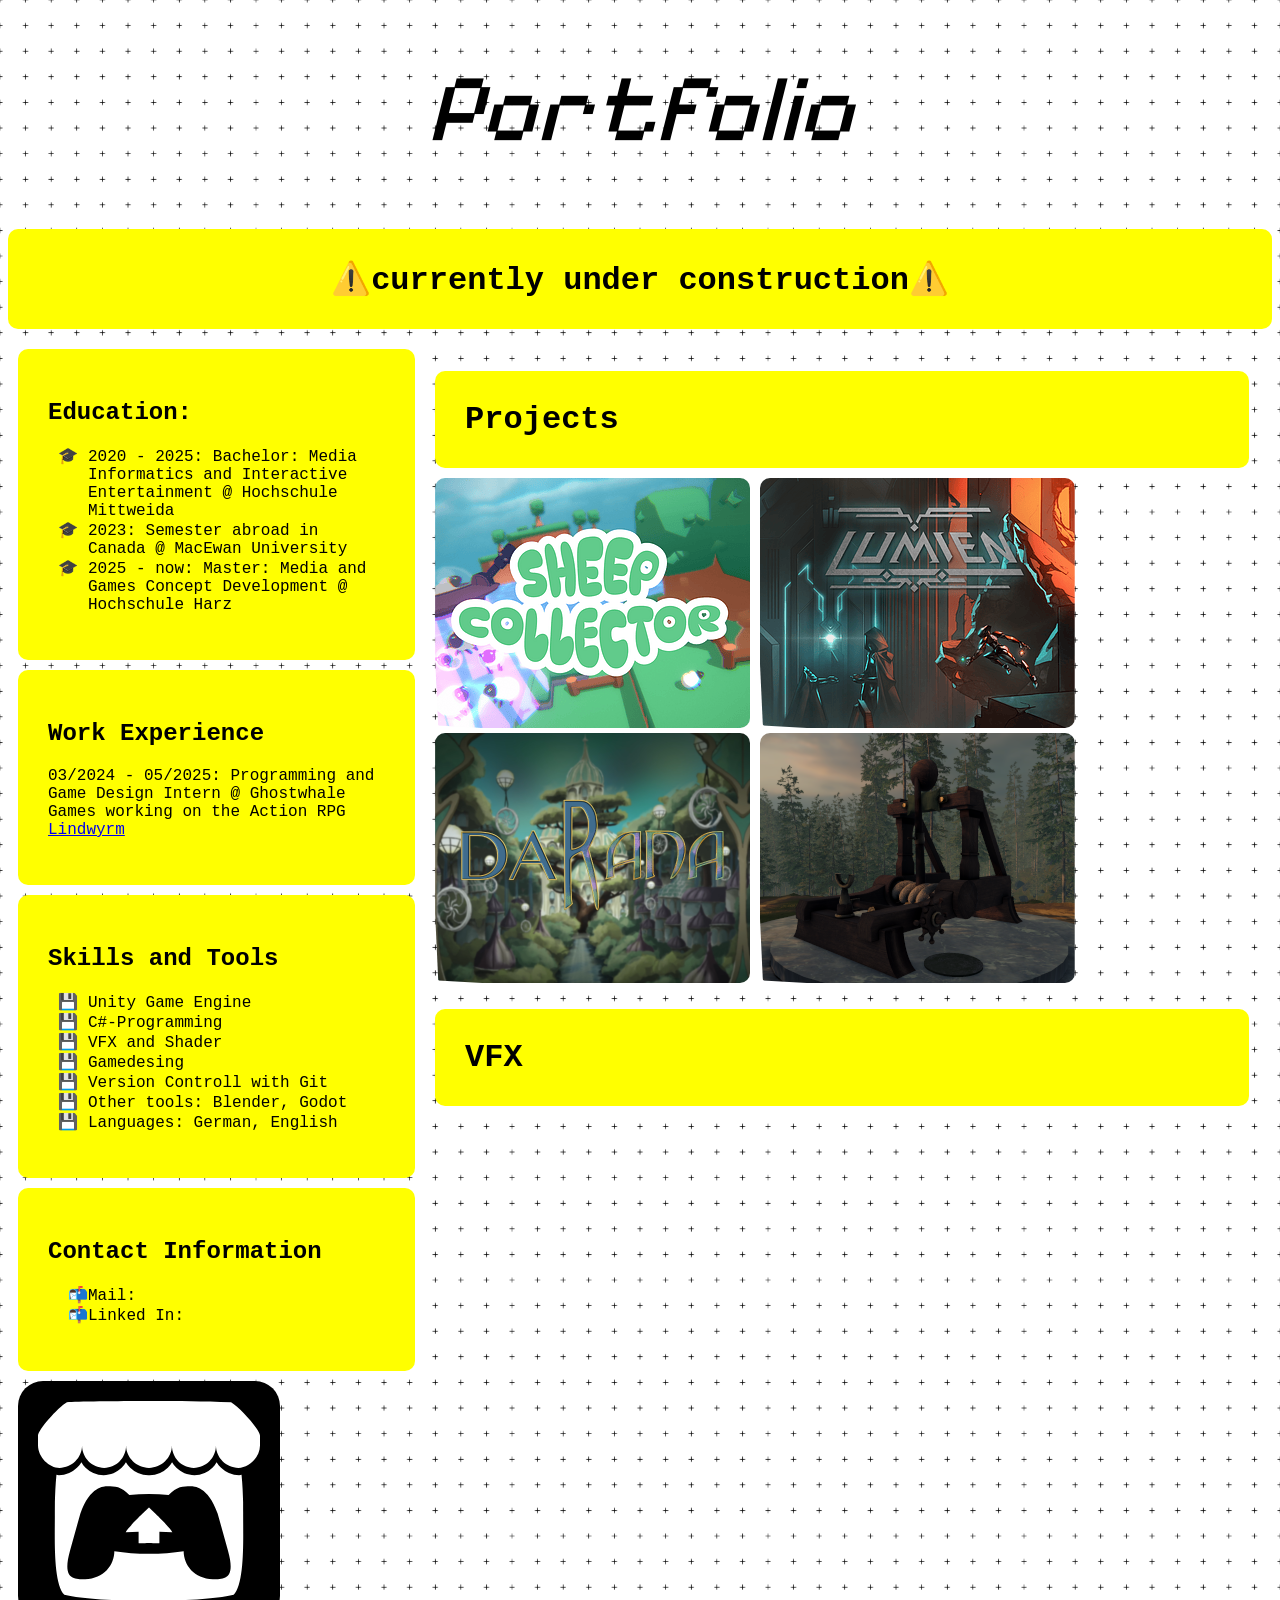
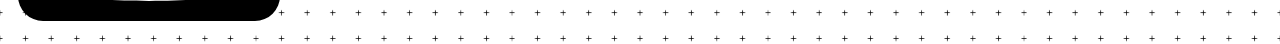
==== commit 3636dc19: "Steam Link and Typos" ====
--- a/index.html
+++ b/index.html
@@ -22,6 +22,7 @@
           <h2 >Education: </h2>
           <ul>
             <li class="ex-list-point"> 2020 - 2025: Bachelor: Media Informatics and Interactive Entertainment @ Hochschule Mittweida</li>
+            <li class="ex-list-point"> 2023: Semester abroad in Canada @ MacEwan University</li>
             <li class="ex-list-point"> 2025 - now: Master: Media and Games Concept Development  @ Hochschule Harz</li>
           </ul>
         </div>
--- a/portfoliostyle.css
+++ b/portfoliostyle.css
@@ -17,9 +17,7 @@
   background-color: black;
   border-radius: 25px;
   padding: 20px;
-  width: 200px;
   height: 200px;
-  display: block;
   margin: auto;
   transition: transform .7s ease-in-out;
 }
@@ -43,8 +41,15 @@
   clip-path: polygon(0 0, 96% 2%, 100% 100%, 0% 100%);
 }
 
+a.MeinButton {
+  position:fixed;
+  left:10;
+  top:10;
+}
+
 a.MeinButton:link, a.MeinButton:visited {
   border-radius: 25px;
+
   background-color: black;
   color: white;
   padding: 14px 25px;
